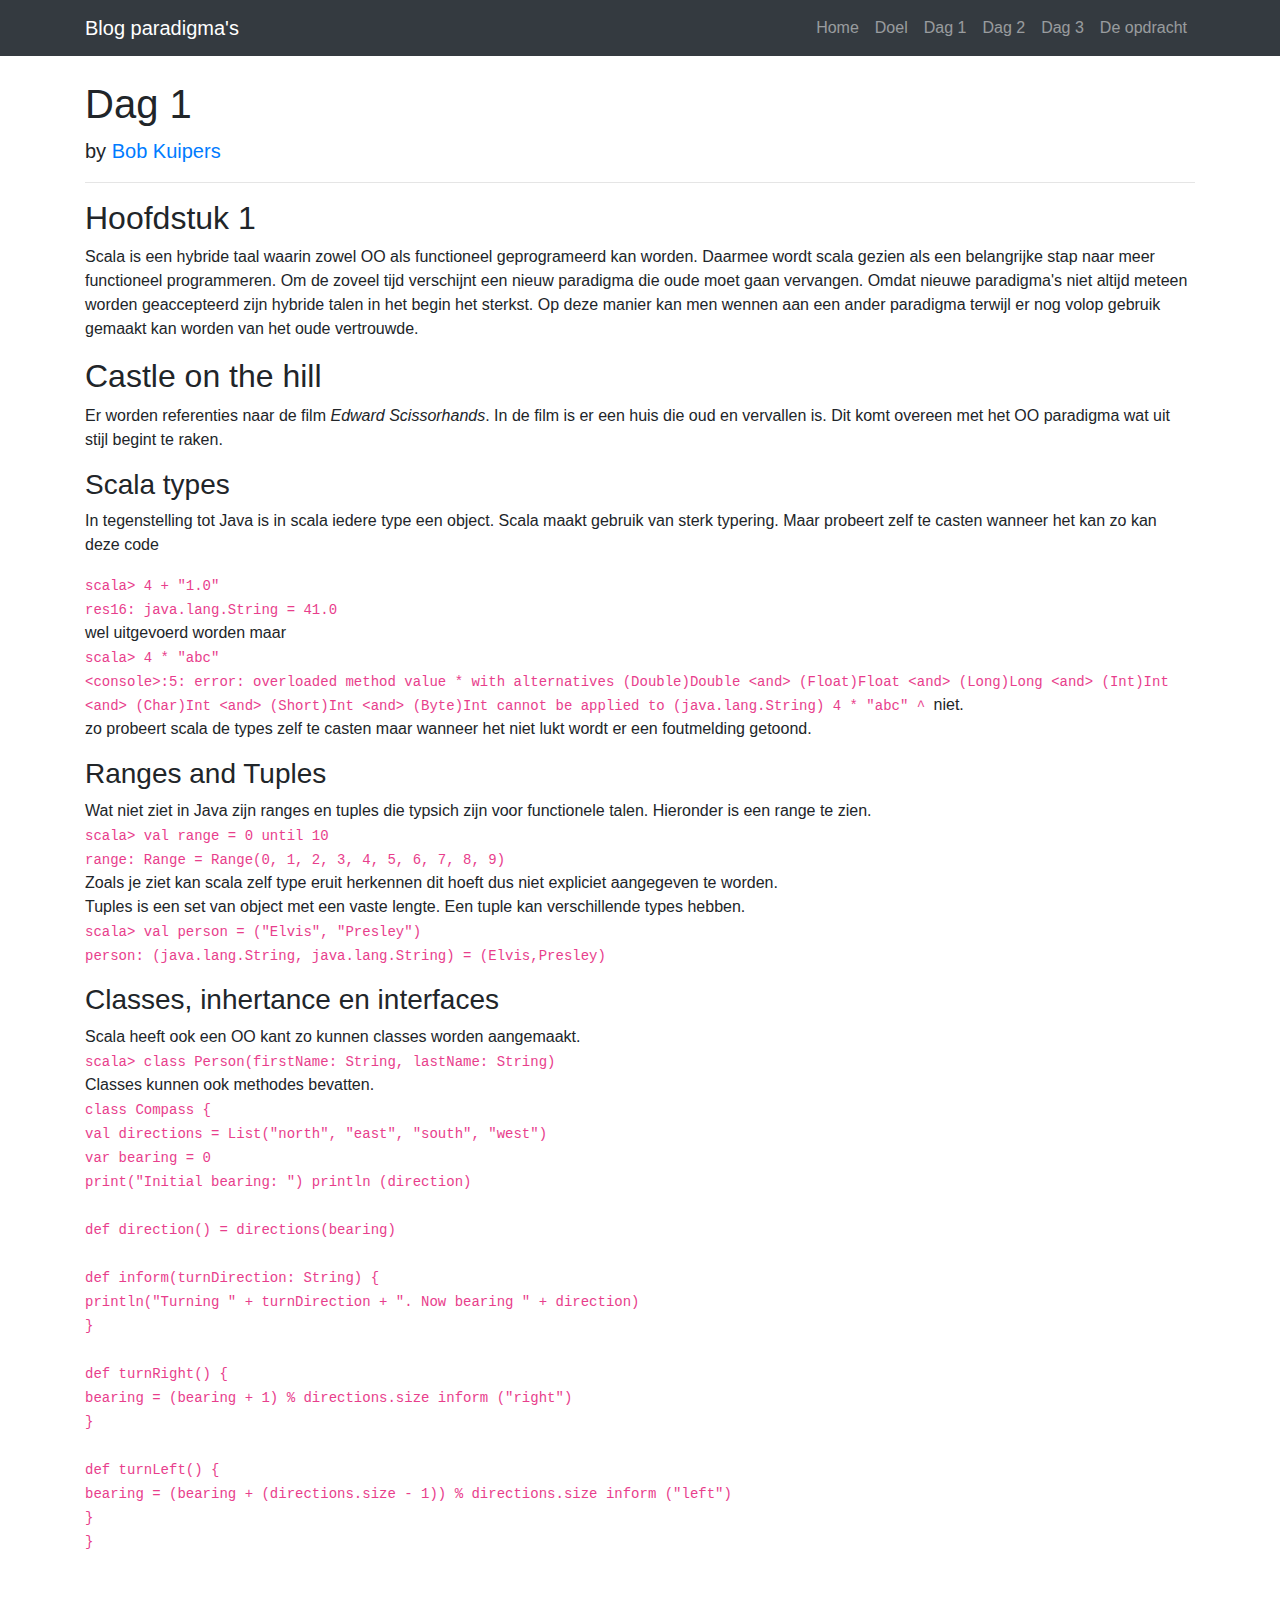
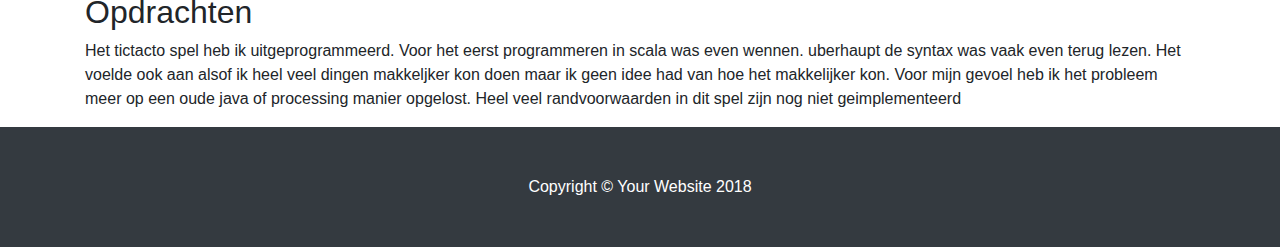
==== scala/blog/html/dag1.html @ 295ce391 "started on blog" ====
<!DOCTYPE html>
<html lang="en">

<head>

  <meta charset="utf-8">
  <meta name="viewport" content="width=device-width, initial-scale=1, shrink-to-fit=no">
  <meta name="description" content="">
  <meta name="author" content="">

  <title>Blog Post - Start Bootstrap Template</title>

  <!-- Bootstrap core CSS -->
  <link href="../vendor/bootstrap/css/bootstrap.min.css" rel="stylesheet">

  <!-- Custom styles for this template -->
  <link href="../css/blog-post.css" rel="stylesheet">

</head>

<body>

  <!-- Navigation -->
  <nav class="navbar navbar-expand-lg navbar-dark bg-dark fixed-top">
    <div class="container">
      <a class="navbar-brand" href="../index.html">Blog paradigma's</a>
      <button class="navbar-toggler" type="button" data-toggle="collapse" data-target="#navbarResponsive" aria-controls="navbarResponsive"
        aria-expanded="false" aria-label="Toggle navigation">
        <span class="navbar-toggler-icon"></span>
      </button>
      <div class="collapse navbar-collapse" id="navbarResponsive">
        <ul class="navbar-nav ml-auto">
          <li class="nav-item">
            <a class="nav-link" href="../index.html">Home</a>
          </li>
          <li class="nav-item">
            <a class="nav-link" href="doel.html">Doel</a>
          </li>
          <li class="nav-item">
            <a class="nav-link" href="dag1.html">Dag 1</a>
          </li>
          <li class="nav-item">
            <a class="nav-link" href="dag2.html">Dag 2</a>
          </li>
          <li class="nav-item">
            <a class="nav-link" href="dag3.html">Dag 3</a>
          </li>
          <li class="nav-item">
            <a class="nav-link" href="opdracht.html">De opdracht</a>
          </li>
        </ul>
      </div>
    </div>
  </nav>

  <!-- Page Content -->
  <div class="container">

    <div class="row">

      <!-- Post Content Column -->
      <div class="col-lg-12">

        <!-- Title -->
        <h1 class="mt-4">Dag 1</h1>

        <!-- Author -->
        <p class="lead">
          by
          <a href="#">Bob Kuipers</a>
        </p>

        <hr>
        <!-- Post Content -->

        <h2>Hoofdstuk 1</h2>
        <p>
          Scala is een hybride taal waarin zowel OO als functioneel geprogrameerd kan worden.
          Daarmee wordt scala gezien als een belangrijke stap naar meer functioneel programmeren. Om de zoveel tijd
          verschijnt
          een nieuw paradigma die oude moet gaan vervangen. Omdat nieuwe paradigma's niet altijd meteen worden
          geaccepteerd
          zijn hybride talen in het begin het sterkst. Op deze manier kan men wennen aan een ander paradigma terwijl er
          nog volop gebruik gemaakt kan worden van het oude vertrouwde.
        </p>

        <h2>Castle on the hill</h2>
        <p>
          Er worden referenties naar de film <i>Edward Scissorhands</i>. In de film is er een huis die oud en vervallen
          is. Dit komt overeen met het OO paradigma wat uit stijl begint te raken.
        </p>

        <h3>Scala types</h3>
        <p>
          In tegenstelling tot Java is in scala iedere type een object. Scala maakt gebruik van sterk typering. Maar
          probeert zelf
          te casten wanneer het kan zo kan deze code
        </p>
        <p>
          <code>scala> 4 + "1.0" </br>
              res16: java.lang.String = 41.0
            </code>
          </br>
          wel uitgevoerd worden maar
          </br>
          <code>
              scala&gt; 4 * &quot;abc&quot;  <br>
              &lt;console&gt;:5: error: overloaded method value * with alternatives (Double)Double &lt;and&gt; (Float)Float &lt;and&gt; (Long)Long &lt;and&gt; (Int)Int &lt;and&gt; (Char)Int
              &lt;and&gt; (Short)Int &lt;and&gt; (Byte)Int cannot be applied to (java.lang.String)
              4 * &quot;abc&quot; ^
          </code>
          niet.</br>
          zo probeert scala de types zelf te casten maar wanneer het niet lukt wordt er een foutmelding getoond.


        </p>


        <h3>Ranges and Tuples</h3>
        <p>
          Wat niet ziet in Java zijn ranges en tuples die typsich zijn voor functionele talen.
          Hieronder is een range te zien. </br>
          <code>
              scala> val range = 0 until 10 </br>
              range: Range = Range(0, 1, 2, 3, 4, 5, 6, 7, 8, 9)
          </code>
          </br>
          Zoals je ziet kan scala zelf type eruit herkennen dit hoeft dus niet expliciet aangegeven te worden.
          </br>
          Tuples is een set van object met een vaste lengte. Een tuple kan verschillende types hebben.
          </br>
          <code>
            scala> val person = ("Elvis", "Presley") </br>
            person: (java.lang.String, java.lang.String) = (Elvis,Presley)
          </code>
        </p>

        <h3>Classes, inhertance en interfaces</h3>
        <p>
          Scala heeft ook een OO kant zo kunnen classes worden aangemaakt. </br>
          <code>
              scala> class Person(firstName: String, lastName: String)
          </code> </br>
          Classes kunnen ook methodes bevatten. </br>
          <code>
              class Compass { </br>
                val directions = List("north", "east", "south", "west") </br>
                var bearing = 0 </br>
                print("Initial bearing: ") println (direction) </br>
              </br>
                def direction() = directions(bearing)</br>
              </br>
                def inform(turnDirection: String) {</br>
                  println("Turning " + turnDirection + ". Now bearing " + direction)</br>
                }</br>
              </br>
                def turnRight() {</br>
                  bearing = (bearing + 1) % directions.size inform ("right")</br>
                }</br>
              </br>
                def turnLeft() {</br>
                  bearing = (bearing + (directions.size - 1)) % directions.size inform ("left")</br>
                }</br>
              }</br>
              
          </code></br>
        </p>

        <h2>Opdrachten</h2>
        <p>
          Het tictacto spel heb ik uitgeprogrammeerd.

          Voor het eerst programmeren in scala was even wennen. uberhaupt de syntax was vaak even terug lezen. Het
          voelde ook aan alsof ik heel veel dingen makkeljker kon doen maar ik geen idee had van hoe het makkelijker
          kon.

          Voor mijn gevoel heb ik het probleem meer op een oude java of processing manier opgelost.

          Heel veel randvoorwaarden in dit spel zijn nog niet geimplementeerd
        </p>
      </div>
    </div>
    <!-- /.row -->
  </div>
  <!-- /.container -->

  <!-- Footer -->
  <footer class="py-5 bg-dark">
    <div class="container">
      <p class="m-0 text-center text-white">Copyright &copy; Your Website 2018</p>
    </div>
    <!-- /.container -->
  </footer>

  <!-- Bootstrap core JavaScript -->
  <script src="vendor/jquery/jquery.min.js"></script>
  <script src="vendor/bootstrap/js/bootstrap.bundle.min.js"></script>

</body>

</html>
---- scala/blog/css/blog-post.css ----
/*!
 * Start Bootstrap - Blog Post (https://startbootstrap.com/template-overviews/blog-post)
 * Copyright 2013-2017 Start Bootstrap
 * Licensed under MIT (https://github.com/BlackrockDigital/startbootstrap-blog-post/blob/master/LICENSE)
 */

body {
  padding-top: 54px;
}

@media (min-width: 992px) {
  body {
    padding-top: 56px;
  }
}
img {
  max-width: 200px;
}

pre {
  font-family: monospace;
  background-color: #fff;
  width: em(440);
  margin: 2em auto;
  padding: 0.5em;
  border-radius: .25em;
  box-shadow: .1em .1em .5em rgba(0,0,0,.45);
  line-height: 0;
  counter-reset: line;
}

span {
  display: block;
  line-height: 1.5rem;
}

span:before {
  counter-increment: line;
  content: counter(line);
  display: inline-block;
  border-right: 1px solid #ddd;
  padding: 0 .5em;
  margin-right: .5em;
  color: #888
}
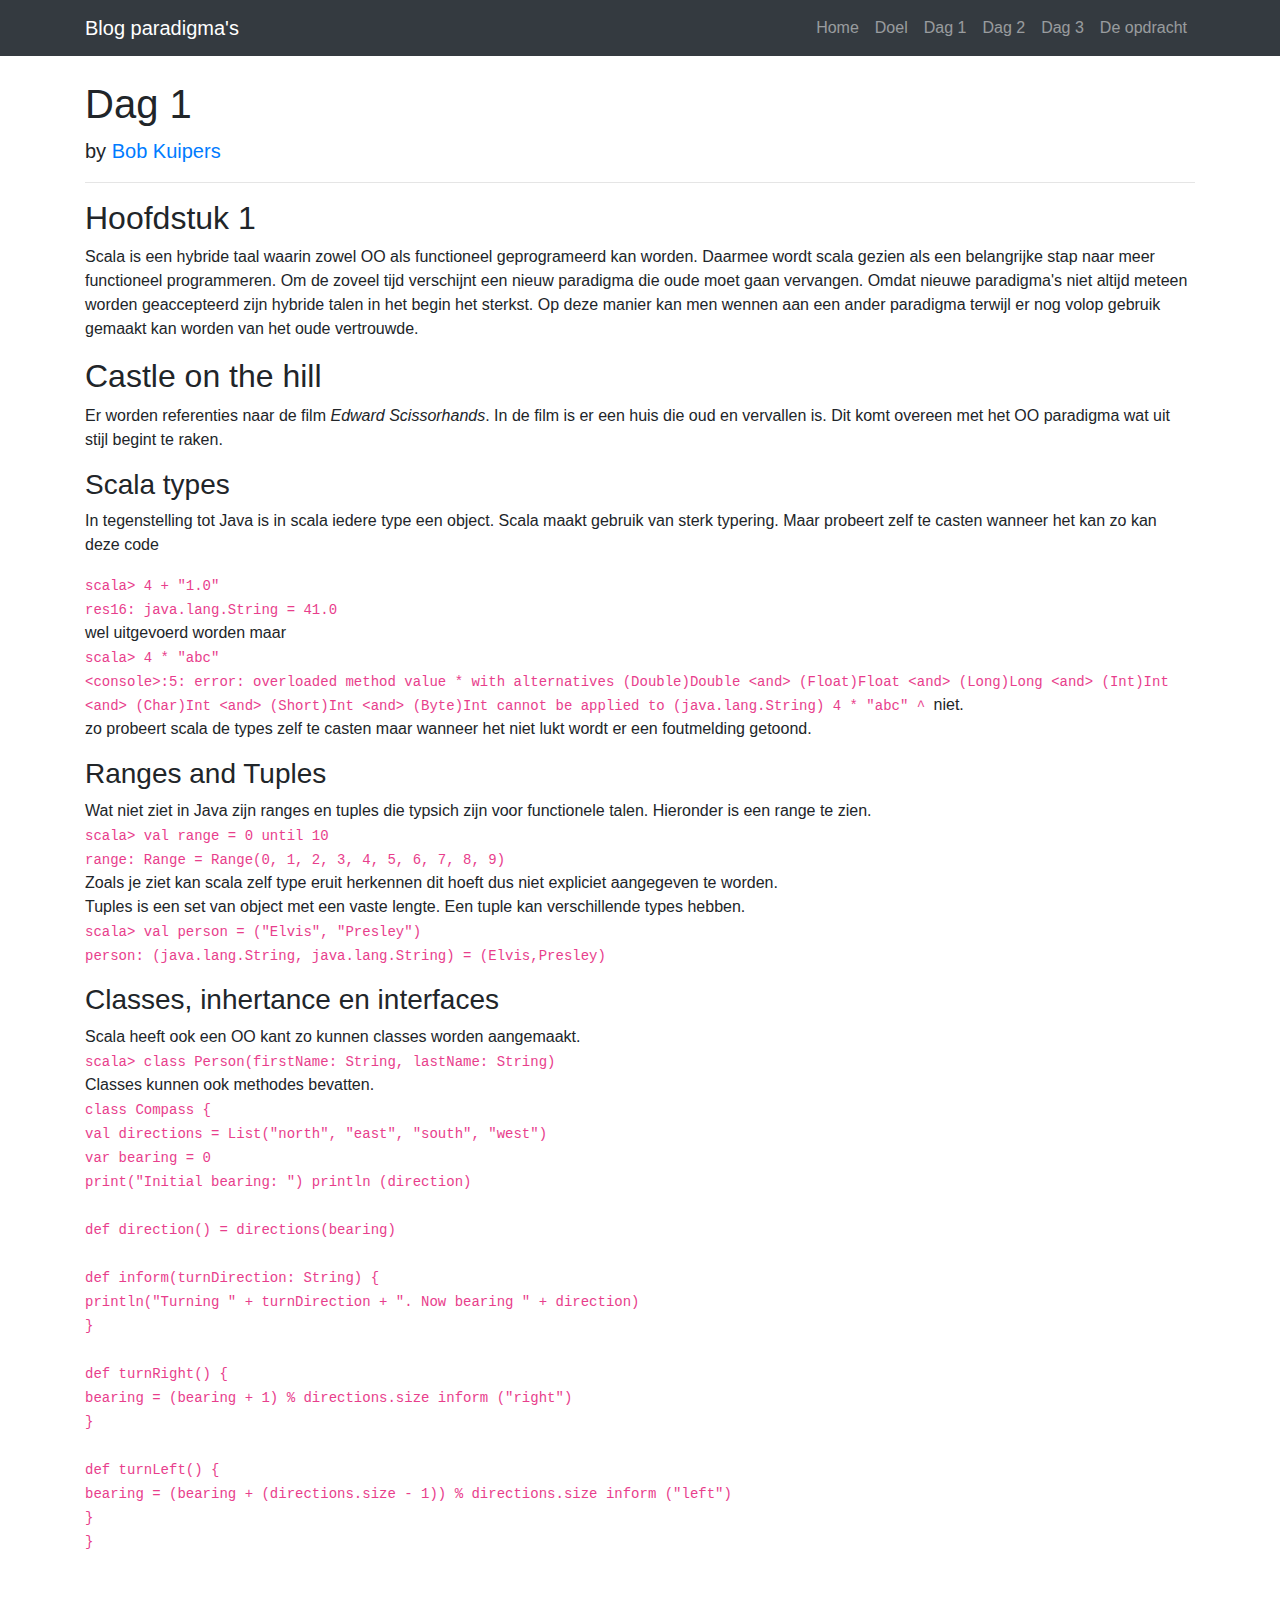
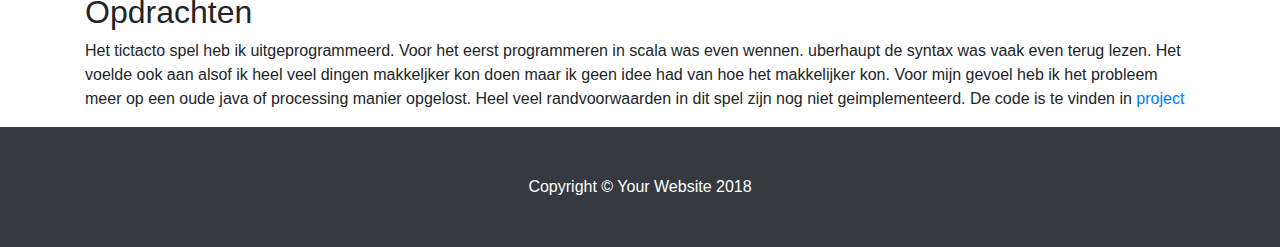
==== commit 9852bc9b: "blog updates" ====
--- a/scala/blog/html/dag1.html
+++ b/scala/blog/html/dag1.html
@@ -176,7 +176,8 @@
 
           Voor mijn gevoel heb ik het probleem meer op een oude java of processing manier opgelost.
 
-          Heel veel randvoorwaarden in dit spel zijn nog niet geimplementeerd
+          Heel veel randvoorwaarden in dit spel zijn nog niet geimplementeerd.
+          De code is te vinden in <a href="../../day-1/tictactoe/">project</a>
         </p>
       </div>
     </div>
